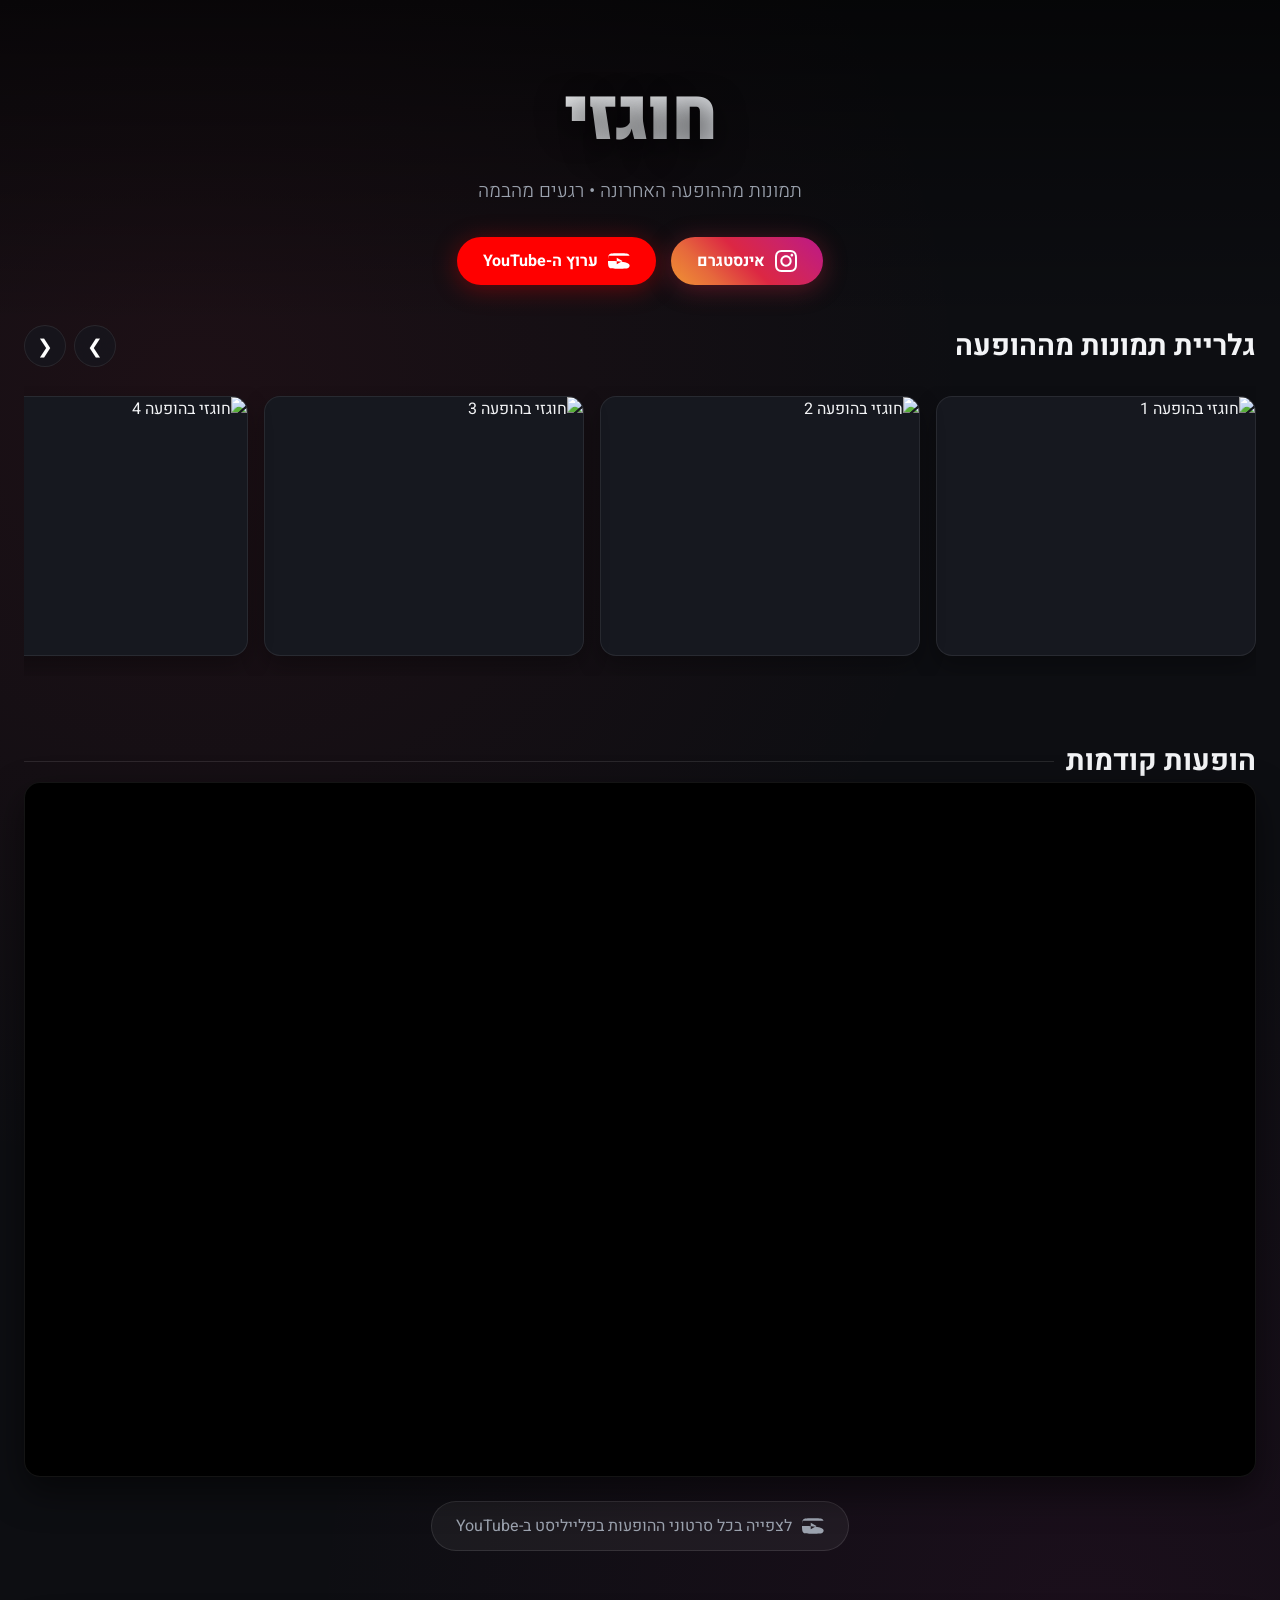
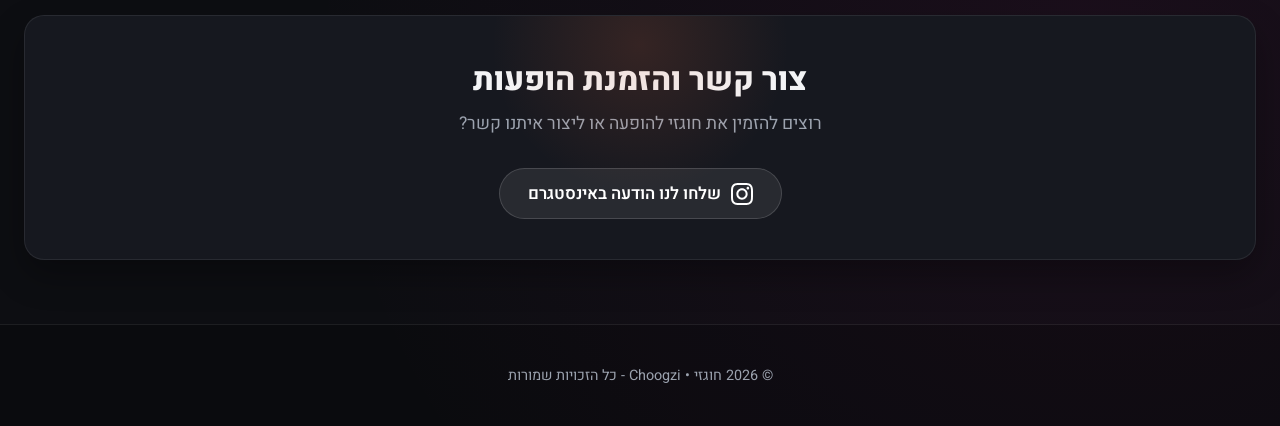
==== hugzi/index.html @ fe00a412 "Restructure pages: minimal root page, move Hugzi content under /hugzi/ - index.html is now a minimal" ====
<!DOCTYPE html>
<html lang="he" dir="rtl">
<head>
    <meta charset="UTF-8">
    <meta name="viewport" content="width=device-width, initial-scale=1.0">
    <title>חוגזי | Choogzi - הופעות חיות וגלרייה</title>
    
    <!-- Google Fonts -->
    <link rel="preconnect" href="https://fonts.googleapis.com">
    <link rel="preconnect" href="https://fonts.gstatic.com" crossorigin>
    <link href="https://fonts.googleapis.com/css2?family=Heebo:wght@300;400;600;700;900&display=swap" rel="stylesheet">
    
    <style>
        :root {
            --bg-color: #0d0e12;
            --card-bg: #16181f;
            --accent-color: #e6683c;
            --accent-hover: #ff7b4d;
            --text-main: #f3f4f6;
            --text-muted: #9ca3af;
            --insta-grad: linear-gradient(45deg, #f09433 0%, #e6683c 25%, #dc2743 50%, #cc2366 75%, #bc1888 100%);
            --glass-bg: rgba(22, 24, 31, 0.7);
            --glass-border: rgba(255, 255, 255, 0.08);
        }

        * {
            margin: 0;
            padding: 0;
            box-sizing: border-box;
        }

        body {
            font-family: 'Heebo', sans-serif;
            background-color: var(--bg-color);
            color: var(--text-main);
            min-height: 100vh;
            display: flex;
            flex-direction: column;
            overflow-x: hidden;
            background-image: 
                radial-gradient(circle at 15% 20%, rgba(220, 39, 67, 0.08) 0%, transparent 40%),
                radial-gradient(circle at 85% 80%, rgba(188, 24, 136, 0.08) 0%, transparent 40%);
        }

        /* Header / Hero */
        header {
            padding: 4rem 1.5rem 2.5rem;
            text-align: center;
            position: relative;
            background: linear-gradient(180deg, rgba(0,0,0,0.6) 0%, transparent 100%);
        }

        .band-logo {
            font-size: 4.5rem;
            font-weight: 900;
            letter-spacing: -1.5px;
            background: linear-gradient(135deg, #ffffff 30%, #9ca3af 100%);
            -webkit-background-clip: text;
            -webkit-text-fill-color: transparent;
            margin-bottom: 0.5rem;
            text-shadow: 0 10px 30px rgba(0,0,0,0.8);
        }

        .band-subtitle {
            font-size: 1.2rem;
            color: var(--text-muted);
            font-weight: 300;
            margin-bottom: 2rem;
        }

        .social-buttons {
            display: flex;
            justify-content: center;
            align-items: center;
            gap: 15px;
            flex-wrap: wrap;
        }

        .insta-btn {
            display: inline-flex;
            align-items: center;
            gap: 10px;
            background: var(--insta-grad);
            color: #ffffff;
            text-decoration: none;
            padding: 12px 26px;
            border-radius: 50px;
            font-weight: 700;
            font-size: 1rem;
            box-shadow: 0 4px 25px rgba(220, 39, 67, 0.35);
            transition: all 0.3s cubic-bezier(0.175, 0.885, 0.32, 1.275);
        }

        .insta-btn:hover {
            transform: translateY(-3px) scale(1.03);
            box-shadow: 0 8px 35px rgba(220, 39, 67, 0.55);
        }

        .yt-btn {
            display: inline-flex;
            align-items: center;
            gap: 10px;
            background: #FF0000;
            color: #ffffff;
            text-decoration: none;
            padding: 12px 26px;
            border-radius: 50px;
            font-weight: 700;
            font-size: 1rem;
            box-shadow: 0 4px 25px rgba(255, 0, 0, 0.35);
            transition: all 0.3s cubic-bezier(0.175, 0.885, 0.32, 1.275);
        }

        .yt-btn:hover {
            transform: translateY(-3px) scale(1.03);
            box-shadow: 0 8px 35px rgba(255, 0, 0, 0.55);
            background: #e60000;
        }

        .insta-btn svg, .yt-btn svg, .yt-playlist-btn svg, .contact-btn svg {
            width: 22px;
            height: 22px;
            fill: currentColor;
        }

        /* Main Container */
        main {
            flex: 1;
            max-width: 1280px;
            width: 100%;
            margin: 0 auto;
            padding: 0 1.5rem 4rem;
        }

        .section-header {
            display: flex;
            justify-content: space-between;
            align-items: center;
            margin-bottom: 1.2rem;
        }

        .section-title {
            font-size: 1.8rem;
            font-weight: 700;
            display: flex;
            align-items: center;
            gap: 12px;
        }

        .section-title::after {
            content: '';
            flex: 1;
            height: 1px;
            background: rgba(255, 255, 255, 0.1);
        }

        /* Carousel Navigation Controls */
        .carousel-nav-btn {
            background: var(--glass-bg);
            border: 1px solid var(--glass-border);
            color: white;
            width: 42px;
            height: 42px;
            border-radius: 50%;
            display: inline-flex;
            align-items: center;
            justify-content: center;
            cursor: pointer;
            font-size: 1.2rem;
            backdrop-filter: blur(10px);
            transition: all 0.25s ease;
            user-select: none;
        }

        .carousel-nav-btn:hover {
            background: rgba(255, 255, 255, 0.2);
            transform: scale(1.08);
            border-color: rgba(255, 255, 255, 0.3);
        }

        .carousel-arrows {
            display: flex;
            gap: 8px;
        }

        /* Horizontal Scroll Carousel */
        .carousel-wrapper {
            position: relative;
            margin-bottom: 4rem;
        }

        .carousel-track {
            display: flex;
            gap: 16px;
            overflow-x: auto;
            scroll-snap-type: x mandatory;
            scroll-behavior: smooth;
            padding: 10px 4px 20px 4px;
            /* Hide scrollbar for Chrome, Safari and Opera */
            scrollbar-width: thin;
            scrollbar-color: rgba(255,255,255,0.2) transparent;
        }

        .carousel-track::-webkit-scrollbar {
            height: 6px;
        }

        .carousel-track::-webkit-scrollbar-track {
            background: rgba(255,255,255,0.02);
            border-radius: 10px;
        }

        .carousel-track::-webkit-scrollbar-thumb {
            background: rgba(255,255,255,0.15);
            border-radius: 10px;
        }

        .carousel-track::-webkit-scrollbar-thumb:hover {
            background: rgba(255,255,255,0.3);
        }

        .carousel-item {
            flex: 0 0 auto;
            width: 320px;
            height: 260px;
            scroll-snap-align: start;
            position: relative;
            border-radius: 16px;
            overflow: hidden;
            background: var(--card-bg);
            cursor: pointer;
            border: 1px solid var(--glass-border);
            box-shadow: 0 10px 25px rgba(0,0,0,0.3);
            transition: all 0.35s cubic-bezier(0.165, 0.84, 0.44, 1);
        }

        .carousel-item:hover {
            transform: translateY(-6px);
            border-color: rgba(255, 255, 255, 0.3);
            box-shadow: 0 15px 35px rgba(0, 0, 0, 0.6);
        }

        .carousel-item img {
            width: 100%;
            height: 100%;
            object-fit: cover;
            display: block;
            transition: transform 0.5s ease;
        }

        .carousel-item:hover img {
            transform: scale(1.06);
        }

        .zoom-icon {
            position: absolute;
            top: 15px;
            left: 15px;
            width: 36px;
            height: 36px;
            background: rgba(0, 0, 0, 0.6);
            backdrop-filter: blur(8px);
            border-radius: 50%;
            display: flex;
            align-items: center;
            justify-content: center;
            color: white;
            border: 1px solid rgba(255,255,255,0.2);
            transform: scale(0.8);
            opacity: 0;
            transition: all 0.3s ease;
        }

        .carousel-item:hover .zoom-icon {
            transform: scale(1);
            opacity: 1;
        }

        /* Video Section */
        .video-section {
            margin-bottom: 4rem;
        }

        .video-container {
            position: relative;
            width: 100%;
            padding-bottom: 56.25%; /* 16:9 Aspect Ratio */
            height: 0;
            border-radius: 16px;
            overflow: hidden;
            box-shadow: 0 15px 35px rgba(0,0,0,0.5);
            border: 1px solid var(--glass-border);
            background: #000;
        }

        .video-container iframe {
            position: absolute;
            top: 0;
            left: 0;
            width: 100%;
            height: 100%;
        }

        .more-videos {
            text-align: center;
            margin-top: 1.5rem;
        }

        .yt-playlist-btn {
            display: inline-flex;
            align-items: center;
            gap: 10px;
            color: var(--text-muted);
            text-decoration: none;
            font-size: 1rem;
            padding: 12px 24px;
            border-radius: 30px;
            background: rgba(255,255,255,0.05);
            border: 1px solid rgba(255,255,255,0.1);
            transition: all 0.25s ease;
        }

        .yt-playlist-btn:hover {
            color: #fff;
            background: rgba(255,0,0,0.2);
            border-color: rgba(255,0,0,0.4);
            transform: translateY(-2px);
        }

        /* Contact Section */
        .contact-section {
            background: var(--card-bg);
            border: 1px solid var(--glass-border);
            border-radius: 20px;
            padding: 2.5rem 2rem;
            text-align: center;
            box-shadow: 0 15px 35px rgba(0,0,0,0.3);
            position: relative;
            overflow: hidden;
        }

        .contact-section::before {
            content: '';
            position: absolute;
            top: -50%;
            left: 50%;
            transform: translateX(-50%);
            width: 300px;
            height: 300px;
            background: radial-gradient(circle, rgba(230, 104, 60, 0.15) 0%, transparent 70%);
            pointer-events: none;
        }

        .contact-title {
            font-size: 2rem;
            font-weight: 800;
            margin-bottom: 0.5rem;
        }

        .contact-sub {
            color: var(--text-muted);
            font-size: 1.1rem;
            margin-bottom: 2rem;
        }

        .contact-buttons {
            display: flex;
            justify-content: center;
            gap: 15px;
            flex-wrap: wrap;
        }

        .contact-btn {
            display: inline-flex;
            align-items: center;
            gap: 10px;
            background: rgba(255, 255, 255, 0.08);
            border: 1px solid rgba(255, 255, 255, 0.15);
            color: #ffffff;
            text-decoration: none;
            padding: 12px 28px;
            border-radius: 50px;
            font-weight: 600;
            font-size: 1.05rem;
            transition: all 0.25s ease;
        }

        .contact-btn:hover {
            background: #ffffff;
            color: #000000;
            transform: translateY(-2px);
            box-shadow: 0 8px 25px rgba(255, 255, 255, 0.2);
        }

        /* Lightbox Modal */
        .lightbox {
            display: none;
            position: fixed;
            inset: 0;
            background: rgba(5, 6, 8, 0.95);
            z-index: 1000;
            backdrop-filter: blur(15px);
            flex-direction: column;
            justify-content: center;
            align-items: center;
            padding: 20px;
            user-select: none;
        }

        .lightbox.active {
            display: flex;
            animation: fadeIn 0.25s ease forwards;
        }

        @keyframes fadeIn {
            from { opacity: 0; }
            to { opacity: 1; }
        }

        .lightbox-content {
            position: relative;
            max-width: 90vw;
            max-height: 85vh;
            display: flex;
            justify-content: center;
            align-items: center;
        }

        .lightbox-img {
            max-width: 100%;
            max-height: 85vh;
            border-radius: 12px;
            box-shadow: 0 25px 60px rgba(0, 0, 0, 0.9);
            object-fit: contain;
            border: 1px solid rgba(255, 255, 255, 0.1);
        }

        .lb-btn {
            position: absolute;
            background: rgba(255, 255, 255, 0.1);
            border: 1px solid rgba(255, 255, 255, 0.15);
            color: white;
            width: 48px;
            height: 48px;
            border-radius: 50%;
            display: flex;
            align-items: center;
            justify-content: center;
            cursor: pointer;
            font-size: 1.5rem;
            backdrop-filter: blur(10px);
            transition: all 0.2s ease;
            z-index: 1010;
        }

        .lb-btn:hover {
            background: rgba(255, 255, 255, 0.25);
            transform: scale(1.1);
        }

        .lb-close {
            top: 25px;
            left: 25px;
        }

        .lb-prev {
            right: 25px;
            top: 50%;
            transform: translateY(-50%);
        }

        .lb-next {
            left: 25px;
            top: 50%;
            transform: translateY(-50%);
        }

        .lb-prev:hover {
            transform: translateY(-50%) scale(1.1);
        }

        .lb-next:hover {
            transform: translateY(-50%) scale(1.1);
        }

        .lb-counter {
            position: absolute;
            top: 30px;
            right: 30px;
            color: var(--text-muted);
            font-size: 0.95rem;
            font-weight: 500;
        }

        /* Footer */
        footer {
            text-align: center;
            padding: 2.5rem 1.5rem;
            color: var(--text-muted);
            font-size: 0.9rem;
            border-top: 1px solid var(--glass-border);
            background: rgba(0, 0, 0, 0.2);
        }

        /* Responsive */
        @media (max-width: 768px) {
            .band-logo {
                font-size: 3.2rem;
            }

            .carousel-item {
                width: 260px;
                height: 210px;
            }

            .lb-prev { right: 10px; }
            .lb-next { left: 10px; }
        }

        @media (max-width: 480px) {
            .band-logo {
                font-size: 2.5rem;
            }

            .carousel-item {
                width: 220px;
                height: 180px;
            }
        }
    </style>
</head>
<body>

    <header>
        <h1 class="band-logo">חוגזי</h1>
        <p class="band-subtitle">תמונות מההופעה האחרונה • רגעים מהבמה</p>
        
        <div class="social-buttons">
            <a href="https://www.instagram.com/choogzi?igsh=MWs2Nnl0eXBmcjlxZg==" target="_blank" rel="noopener noreferrer" class="insta-btn">
                <svg viewBox="0 0 24 24">
                    <path d="M12 2.163c3.204 0 3.584.012 4.85.07 3.252.148 4.771 1.691 4.919 4.919.058 1.265.069 1.645.069 4.849 0 3.205-.012 3.584-.069 4.849-.149 3.225-1.664 4.771-4.919 4.919-1.266.058-1.644.07-4.85.07-3.204 0-3.584-.012-4.849-.07-3.26-.149-4.771-1.699-4.919-4.92-.058-1.265-.07-1.644-.07-4.849 0-3.204.013-3.583.07-4.849.149-3.227 1.664-4.771 4.919-4.919 1.266-.057 1.645-.069 4.849-.069zm0-2.163c-3.259 0-3.667.014-4.947.072-4.358.2-6.78 2.618-6.98 6.98-.059 1.281-.073 1.689-.073 4.948 0 3.259.014 3.668.072 4.948.2 4.358 2.618 6.78 6.98 6.98 1.281.058 1.689.072 4.948.072 3.259 0 3.668-.014 4.948-.072 4.354-.2 6.782-2.618 6.979-6.98.059-1.28.073-1.689.073-4.948 0-3.259-.014-3.667-.072-4.947-.196-4.354-2.617-6.78-6.979-6.98-1.281-.059-1.69-.073-4.949-.073zm0 5.838c-3.403 0-6.162 2.759-6.162 6.162s2.759 6.163 6.162 6.163 6.162-2.759 6.162-6.163c0-3.403-2.759-6.162-6.162-6.162zm0 10.162c-2.209 0-4-1.79-4-4 0-2.209 1.791-4 4-4s4 1.791 4 4c0 2.21-1.791 4-4 4zm6.406-11.845c-.796 0-1.441.645-1.441 1.44s.645 1.44 1.441 1.44c.795 0 1.439-.645 1.439-1.44s-.644-1.44-1.439-1.44z"/>
                </svg>
                אינסטגרם
            </a>

            <a href="https://youtube.com/playlist?list=PLPj09wFJNFpYgmu6w5YVlObxvA_Ni5OAb&si=axqIDgFxTZqVbGwa" target="_blank" rel="noopener noreferrer" class="yt-btn">
                <svg viewBox="0 0 24 24">
                    <path d="M23.498 6.186a3.016 3.016 0 0 0-2.122-2.136C19.505 3.545 12 3.545 12 3.545s-7.505 0-9.377.505A3.017 3.017 0 0 0 .502 6.186C0 8.07 0 12 0 12s0 3.93.502 5.814a3.016 3.016 0 0 0 2.122 2.136c1.871.505 9.376.505 9.376.505s7.505 0 9.377-.505a3.015 3.015 0 0 0 2.122-2.136C24 15.93 24 12 0 12s0-3.93-.502-5.814zM9.545 15.568V8.432L15.818 12l-6.273 3.568z"/>
                </svg>
                ערוץ ה-YouTube
            </a>
        </div>
    </header>

    <main>
        <!-- Horizontal Carousel Gallery Section -->
        <section class="carousel-wrapper">
            <div class="section-header">
                <h2 class="section-title">גלריית תמונות מההופעה</h2>
                <div class="carousel-arrows">
                    <button class="carousel-nav-btn" onclick="scrollCarousel(1)">&#10095;</button>
                    <button class="carousel-nav-btn" onclick="scrollCarousel(-1)">&#10094;</button>
                </div>
            </div>

            <div class="carousel-track" id="carousel-track">
                <!-- Dynamic Carousel Items -->
            </div>
        </section>

        <!-- Past Shows Section -->
        <section class="video-section">
            <h2 class="section-title">הופעות קודמות</h2>
            <div class="video-container">
                <iframe 
                    src="https://www.youtube.com/embed/y6Sfx8qN6NE" 
                    title="חוגזי - הופעה חיה" 
                    frameborder="0" 
                    allow="accelerometer; autoplay; clipboard-write; encrypted-media; gyroscope; picture-in-picture; web-share" 
                    allowfullscreen>
                </iframe>
            </div>
            <div class="more-videos">
                <a href="https://youtube.com/playlist?list=PLPj09wFJNFpYgmu6w5YVlObxvA_Ni5OAb&si=axqIDgFxTZqVbGwa" target="_blank" rel="noopener noreferrer" class="yt-playlist-btn">
                    <svg viewBox="0 0 24 24"><path d="M23.498 6.186a3.016 3.016 0 0 0-2.122-2.136C19.505 3.545 12 3.545 12 3.545s-7.505 0-9.377.505A3.017 3.017 0 0 0 .502 6.186C0 8.07 0 12 0 12s0 3.93.502 5.814a3.016 3.016 0 0 0 2.122 2.136c1.871.505 9.376.505 9.376.505s7.505 0 9.377-.505a3.015 3.015 0 0 0 2.122-2.136C24 15.93 24 12 0 12s0-3.93-.502-5.814zM9.545 15.568V8.432L15.818 12l-6.273 3.568z"/></svg>
                    לצפייה בכל סרטוני ההופעות בפלייליסט ב-YouTube
                </a>
            </div>
        </section>

        <!-- Contact Section -->
        <section class="contact-section">
            <h2 class="contact-title">צור קשר והזמנת הופעות</h2>
            <p class="contact-sub">רוצים להזמין את חוגזי להופעה או ליצור איתנו קשר?</p>
            <div class="contact-buttons">
                <a href="https://www.instagram.com/choogzi?igsh=MWs2Nnl0eXBmcjlxZg==" target="_blank" rel="noopener noreferrer" class="contact-btn">
                    <svg viewBox="0 0 24 24">
                        <path d="M12 2.163c3.204 0 3.584.012 4.85.07 3.252.148 4.771 1.691 4.919 4.919.058 1.265.069 1.645.069 4.849 0 3.205-.012 3.584-.069 4.849-.149 3.225-1.664 4.771-4.919 4.919-1.266.058-1.644.07-4.85.07-3.204 0-3.584-.012-4.849-.07-3.26-.149-4.771-1.699-4.919-4.92-.058-1.265-.07-1.644-.07-4.849 0-3.204.013-3.583.07-4.849.149-3.227 1.664-4.771 4.919-4.919 1.266-.057 1.645-.069 4.849-.069zm0-2.163c-3.259 0-3.667.014-4.947.072-4.358.2-6.78 2.618-6.98 6.98-.059 1.281-.073 1.689-.073 4.948 0 3.259.014 3.668.072 4.948.2 4.358 2.618 6.78 6.98 6.98 1.281.058 1.689.072 4.948.072 3.259 0 3.668-.014 4.948-.072 4.354-.2 6.782-2.618 6.979-6.98.059-1.28.073-1.689.073-4.948 0-3.259-.014-3.667-.072-4.947-.196-4.354-2.617-6.78-6.979-6.98-1.281-.059-1.69-.073-4.949-.073zm0 5.838c-3.403 0-6.162 2.759-6.162 6.162s2.759 6.163 6.162 6.163 6.162-2.759 6.162-6.163c0-3.403-2.759-6.162-6.162-6.162zm0 10.162c-2.209 0-4-1.79-4-4 0-2.209 1.791-4 4-4s4 1.791 4 4c0 2.21-1.791 4-4 4zm6.406-11.845c-.796 0-1.441.645-1.441 1.44s.645 1.44 1.441 1.44c.795 0 1.439-.645 1.439-1.44s-.644-1.44-1.439-1.44z"/>
                    </svg>
                    שלחו לנו הודעה באינסטגרם
                </a>
            </div>
        </section>
    </main>

    <!-- Lightbox Modal -->
    <div class="lightbox" id="lightbox">
        <button class="lb-btn lb-close" onclick="closeLightbox()">&times;</button>
        <button class="lb-btn lb-prev" onclick="navigateLightbox(1)">&#10095;</button>
        <button class="lb-btn lb-next" onclick="navigateLightbox(-1)">&#10094;</button>
        
        <div class="lb-counter" id="lb-counter">1 / 19</div>
        
        <div class="lightbox-content">
            <img id="lb-img" class="lightbox-img" src="" alt="תמונה מגדלת">
        </div>
    </div>

    <footer>
        &copy; <span id="year"></span> חוגזי • Choogzi - כל הזכויות שמורות
    </footer>

    <script>
        document.getElementById('year').textContent = new Date().getFullYear();

        // 19 Image URLs from S3
        const galleryData = [
            'https://maoryaron-webpage-storage.s3.eu-north-1.amazonaws.com/choogzi-live-8.jpg',
            'https://maoryaron-webpage-storage.s3.eu-north-1.amazonaws.com/choogzi-live-14.jpg',
            'https://maoryaron-webpage-storage.s3.eu-north-1.amazonaws.com/choogzi-live-7.jpg',
            'https://maoryaron-webpage-storage.s3.eu-north-1.amazonaws.com/choogzi-live-5.jpg',
            'https://maoryaron-webpage-storage.s3.eu-north-1.amazonaws.com/choogzi-live-11.jpg',
            'https://maoryaron-webpage-storage.s3.eu-north-1.amazonaws.com/choogzi-live-1.jpg',
            'https://maoryaron-webpage-storage.s3.eu-north-1.amazonaws.com/choogzi-live-15.jpg',
            'https://maoryaron-webpage-storage.s3.eu-north-1.amazonaws.com/choogzi-live-9.jpg',
            'https://maoryaron-webpage-storage.s3.eu-north-1.amazonaws.com/choogzi-live-2.jpg',
            'https://maoryaron-webpage-storage.s3.eu-north-1.amazonaws.com/choogzi-live-12.jpg',
            'https://maoryaron-webpage-storage.s3.eu-north-1.amazonaws.com/choogzi-live-18.jpg',
            'https://maoryaron-webpage-storage.s3.eu-north-1.amazonaws.com/choogzi-live-3.jpg',
            'https://maoryaron-webpage-storage.s3.eu-north-1.amazonaws.com/choogzi-live-16.jpg',
            'https://maoryaron-webpage-storage.s3.eu-north-1.amazonaws.com/choogzi-live-4.jpg',
            'https://maoryaron-webpage-storage.s3.eu-north-1.amazonaws.com/choogzi-live-13.jpg',
            'https://maoryaron-webpage-storage.s3.eu-north-1.amazonaws.com/choogzi-live-17.jpg',
            'https://maoryaron-webpage-storage.s3.eu-north-1.amazonaws.com/choogzi-live-6.jpg',
            'https://maoryaron-webpage-storage.s3.eu-north-1.amazonaws.com/choogzi-live-10.jpg',
            'https://maoryaron-webpage-storage.s3.eu-north-1.amazonaws.com/choogzi-live-19.jpg'
        ];

        let currentIndex = 0;
        const track = document.getElementById('carousel-track');

        function renderCarousel() {
            track.innerHTML = '';
            
            galleryData.forEach((src, index) => {
                const item = document.createElement('div');
                item.className = 'carousel-item';
                item.onclick = () => openLightbox(index);
                
                item.innerHTML = `
                    <img src="${src}" alt="חוגזי בהופעה ${index + 1}" loading="lazy">
                    <div class="zoom-icon">
                        <svg width="18" height="18" viewBox="0 0 24 24" fill="none" stroke="currentColor" stroke-width="2">
                            <circle cx="11" cy="11" r="8"/>
                            <line x1="21" y1="21" x2="16.65" y2="16.65"/>
                            <line x1="11" y1="8" x2="11" y2="14"/>
                            <line x1="8" y1="11" x2="14" y2="11"/>
                        </svg>
                    </div>
                `;
                track.appendChild(item);
            });
        }

        function scrollCarousel(direction) {
            const scrollAmount = 340 * 2; // scroll 2 items width
            track.scrollBy({ left: -direction * scrollAmount, behavior: 'smooth' });
        }

        /* Lightbox Functions */
        function openLightbox(index) {
            currentIndex = index;
            updateLightbox();
            const lb = document.getElementById('lightbox');
            lb.classList.add('active');
            document.body.style.overflow = 'hidden';
        }

        function closeLightbox() {
            const lb = document.getElementById('lightbox');
            lb.classList.remove('active');
            document.body.style.overflow = '';
        }

        function navigateLightbox(direction) {
            currentIndex += direction;
            if (currentIndex < 0) currentIndex = galleryData.length - 1;
            if (currentIndex >= galleryData.length) currentIndex = 0;
            updateLightbox();
        }

        function updateLightbox() {
            document.getElementById('lb-img').src = galleryData[currentIndex];
            document.getElementById('lb-counter').textContent = `${currentIndex + 1} / ${galleryData.length}`;
        }

        /* Keyboard Shortcuts */
        document.addEventListener('keydown', (e) => {
            const lb = document.getElementById('lightbox');
            if (!lb.classList.contains('active')) return;
            
            if (e.key === 'Escape') closeLightbox();
            if (e.key === 'ArrowLeft') navigateLightbox(-1);
            if (e.key === 'ArrowRight') navigateLightbox(1);
        });

        // Initialize
        renderCarousel();
    </script>
</body>
</html>
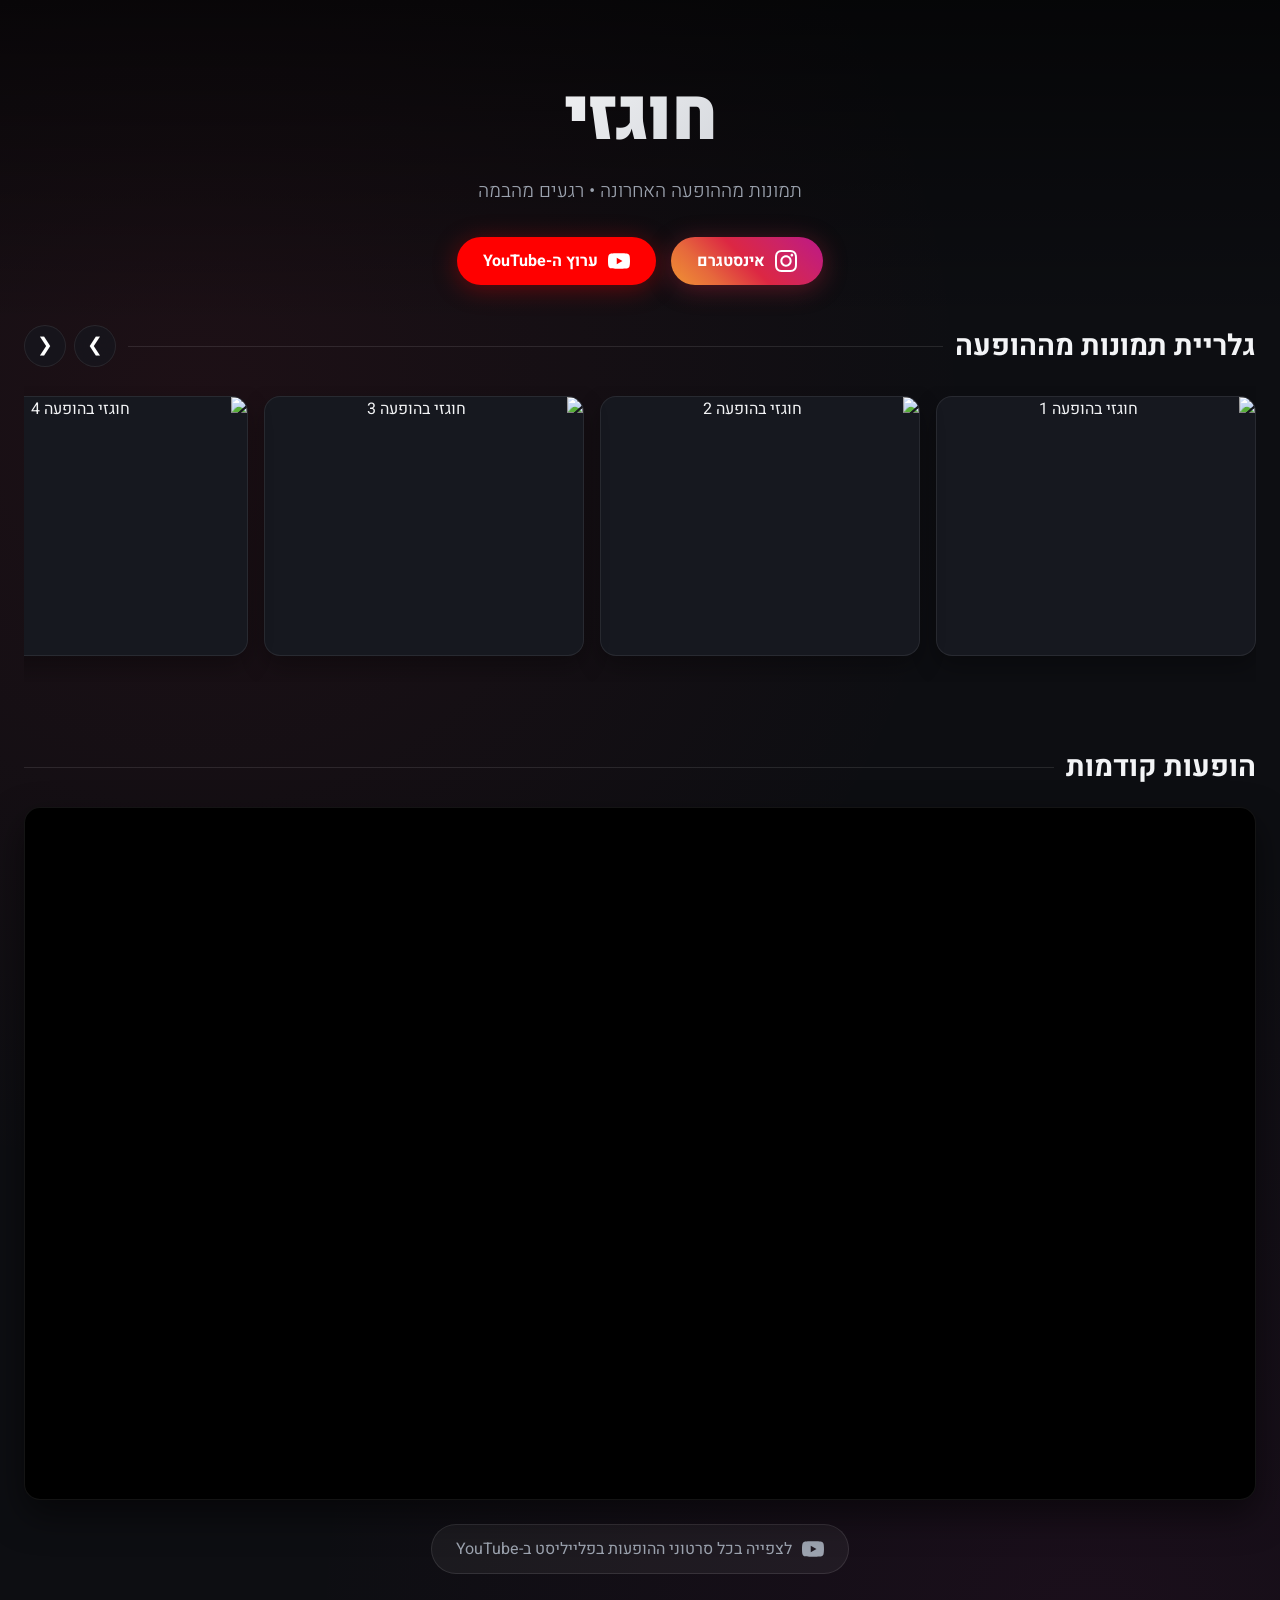
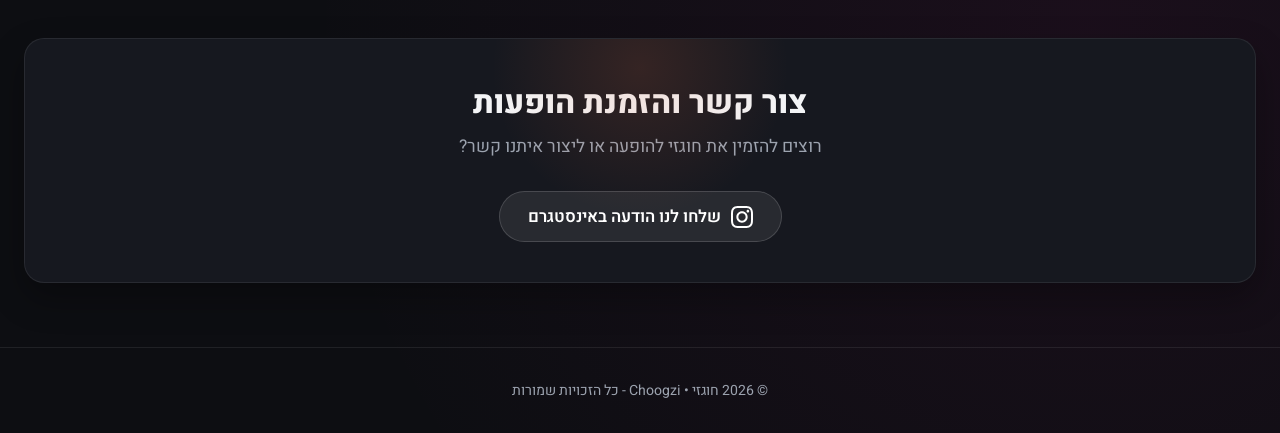
==== commit 573310f4: "Refactor band pages: split setlist into modules, drop dead PDF viewer - setlist.html: move CSS/JS in" ====
--- a/hugzi/index.html
+++ b/hugzi/index.html
@@ -4,718 +4,94 @@
     <meta charset="UTF-8">
     <meta name="viewport" content="width=device-width, initial-scale=1.0">
     <title>חוגזי | Choogzi - הופעות חיות וגלרייה</title>
-    
-    <!-- Google Fonts -->
+
     <link rel="preconnect" href="https://fonts.googleapis.com">
     <link rel="preconnect" href="https://fonts.gstatic.com" crossorigin>
-    <link href="https://fonts.googleapis.com/css2?family=Heebo:wght@300;400;600;700;900&display=swap" rel="stylesheet">
-    
-    <style>
-        :root {
-            --bg-color: #0d0e12;
-            --card-bg: #16181f;
-            --accent-color: #e6683c;
-            --accent-hover: #ff7b4d;
-            --text-main: #f3f4f6;
-            --text-muted: #9ca3af;
-            --insta-grad: linear-gradient(45deg, #f09433 0%, #e6683c 25%, #dc2743 50%, #cc2366 75%, #bc1888 100%);
-            --glass-bg: rgba(22, 24, 31, 0.7);
-            --glass-border: rgba(255, 255, 255, 0.08);
-        }
+    <link rel="stylesheet" href="https://fonts.googleapis.com/css2?family=Heebo:wght@300;400;600;700;900&display=swap">
 
-        * {
-            margin: 0;
-            padding: 0;
-            box-sizing: border-box;
-        }
-
-        body {
-            font-family: 'Heebo', sans-serif;
-            background-color: var(--bg-color);
-            color: var(--text-main);
-            min-height: 100vh;
-            display: flex;
-            flex-direction: column;
-            overflow-x: hidden;
-            background-image: 
-                radial-gradient(circle at 15% 20%, rgba(220, 39, 67, 0.08) 0%, transparent 40%),
-                radial-gradient(circle at 85% 80%, rgba(188, 24, 136, 0.08) 0%, transparent 40%);
-        }
-
-        /* Header / Hero */
-        header {
-            padding: 4rem 1.5rem 2.5rem;
-            text-align: center;
-            position: relative;
-            background: linear-gradient(180deg, rgba(0,0,0,0.6) 0%, transparent 100%);
-        }
-
-        .band-logo {
-            font-size: 4.5rem;
-            font-weight: 900;
-            letter-spacing: -1.5px;
-            background: linear-gradient(135deg, #ffffff 30%, #9ca3af 100%);
-            -webkit-background-clip: text;
-            -webkit-text-fill-color: transparent;
-            margin-bottom: 0.5rem;
-            text-shadow: 0 10px 30px rgba(0,0,0,0.8);
-        }
-
-        .band-subtitle {
-            font-size: 1.2rem;
-            color: var(--text-muted);
-            font-weight: 300;
-            margin-bottom: 2rem;
-        }
-
-        .social-buttons {
-            display: flex;
-            justify-content: center;
-            align-items: center;
-            gap: 15px;
-            flex-wrap: wrap;
-        }
-
-        .insta-btn {
-            display: inline-flex;
-            align-items: center;
-            gap: 10px;
-            background: var(--insta-grad);
-            color: #ffffff;
-            text-decoration: none;
-            padding: 12px 26px;
-            border-radius: 50px;
-            font-weight: 700;
-            font-size: 1rem;
-            box-shadow: 0 4px 25px rgba(220, 39, 67, 0.35);
-            transition: all 0.3s cubic-bezier(0.175, 0.885, 0.32, 1.275);
-        }
-
-        .insta-btn:hover {
-            transform: translateY(-3px) scale(1.03);
-            box-shadow: 0 8px 35px rgba(220, 39, 67, 0.55);
-        }
-
-        .yt-btn {
-            display: inline-flex;
-            align-items: center;
-            gap: 10px;
-            background: #FF0000;
-            color: #ffffff;
-            text-decoration: none;
-            padding: 12px 26px;
-            border-radius: 50px;
-            font-weight: 700;
-            font-size: 1rem;
-            box-shadow: 0 4px 25px rgba(255, 0, 0, 0.35);
-            transition: all 0.3s cubic-bezier(0.175, 0.885, 0.32, 1.275);
-        }
-
-        .yt-btn:hover {
-            transform: translateY(-3px) scale(1.03);
-            box-shadow: 0 8px 35px rgba(255, 0, 0, 0.55);
-            background: #e60000;
-        }
-
-        .insta-btn svg, .yt-btn svg, .yt-playlist-btn svg, .contact-btn svg {
-            width: 22px;
-            height: 22px;
-            fill: currentColor;
-        }
-
-        /* Main Container */
-        main {
-            flex: 1;
-            max-width: 1280px;
-            width: 100%;
-            margin: 0 auto;
-            padding: 0 1.5rem 4rem;
-        }
-
-        .section-header {
-            display: flex;
-            justify-content: space-between;
-            align-items: center;
-            margin-bottom: 1.2rem;
-        }
-
-        .section-title {
-            font-size: 1.8rem;
-            font-weight: 700;
-            display: flex;
-            align-items: center;
-            gap: 12px;
-        }
-
-        .section-title::after {
-            content: '';
-            flex: 1;
-            height: 1px;
-            background: rgba(255, 255, 255, 0.1);
-        }
-
-        /* Carousel Navigation Controls */
-        .carousel-nav-btn {
-            background: var(--glass-bg);
-            border: 1px solid var(--glass-border);
-            color: white;
-            width: 42px;
-            height: 42px;
-            border-radius: 50%;
-            display: inline-flex;
-            align-items: center;
-            justify-content: center;
-            cursor: pointer;
-            font-size: 1.2rem;
-            backdrop-filter: blur(10px);
-            transition: all 0.25s ease;
-            user-select: none;
-        }
-
-        .carousel-nav-btn:hover {
-            background: rgba(255, 255, 255, 0.2);
-            transform: scale(1.08);
-            border-color: rgba(255, 255, 255, 0.3);
-        }
-
-        .carousel-arrows {
-            display: flex;
-            gap: 8px;
-        }
-
-        /* Horizontal Scroll Carousel */
-        .carousel-wrapper {
-            position: relative;
-            margin-bottom: 4rem;
-        }
-
-        .carousel-track {
-            display: flex;
-            gap: 16px;
-            overflow-x: auto;
-            scroll-snap-type: x mandatory;
-            scroll-behavior: smooth;
-            padding: 10px 4px 20px 4px;
-            /* Hide scrollbar for Chrome, Safari and Opera */
-            scrollbar-width: thin;
-            scrollbar-color: rgba(255,255,255,0.2) transparent;
-        }
-
-        .carousel-track::-webkit-scrollbar {
-            height: 6px;
-        }
-
-        .carousel-track::-webkit-scrollbar-track {
-            background: rgba(255,255,255,0.02);
-            border-radius: 10px;
-        }
-
-        .carousel-track::-webkit-scrollbar-thumb {
-            background: rgba(255,255,255,0.15);
-            border-radius: 10px;
-        }
-
-        .carousel-track::-webkit-scrollbar-thumb:hover {
-            background: rgba(255,255,255,0.3);
-        }
-
-        .carousel-item {
-            flex: 0 0 auto;
-            width: 320px;
-            height: 260px;
-            scroll-snap-align: start;
-            position: relative;
-            border-radius: 16px;
-            overflow: hidden;
-            background: var(--card-bg);
-            cursor: pointer;
-            border: 1px solid var(--glass-border);
-            box-shadow: 0 10px 25px rgba(0,0,0,0.3);
-            transition: all 0.35s cubic-bezier(0.165, 0.84, 0.44, 1);
-        }
-
-        .carousel-item:hover {
-            transform: translateY(-6px);
-            border-color: rgba(255, 255, 255, 0.3);
-            box-shadow: 0 15px 35px rgba(0, 0, 0, 0.6);
-        }
-
-        .carousel-item img {
-            width: 100%;
-            height: 100%;
-            object-fit: cover;
-            display: block;
-            transition: transform 0.5s ease;
-        }
-
-        .carousel-item:hover img {
-            transform: scale(1.06);
-        }
-
-        .zoom-icon {
-            position: absolute;
-            top: 15px;
-            left: 15px;
-            width: 36px;
-            height: 36px;
-            background: rgba(0, 0, 0, 0.6);
-            backdrop-filter: blur(8px);
-            border-radius: 50%;
-            display: flex;
-            align-items: center;
-            justify-content: center;
-            color: white;
-            border: 1px solid rgba(255,255,255,0.2);
-            transform: scale(0.8);
-            opacity: 0;
-            transition: all 0.3s ease;
-        }
-
-        .carousel-item:hover .zoom-icon {
-            transform: scale(1);
-            opacity: 1;
-        }
-
-        /* Video Section */
-        .video-section {
-            margin-bottom: 4rem;
-        }
-
-        .video-container {
-            position: relative;
-            width: 100%;
-            padding-bottom: 56.25%; /* 16:9 Aspect Ratio */
-            height: 0;
-            border-radius: 16px;
-            overflow: hidden;
-            box-shadow: 0 15px 35px rgba(0,0,0,0.5);
-            border: 1px solid var(--glass-border);
-            background: #000;
-        }
-
-        .video-container iframe {
-            position: absolute;
-            top: 0;
-            left: 0;
-            width: 100%;
-            height: 100%;
-        }
-
-        .more-videos {
-            text-align: center;
-            margin-top: 1.5rem;
-        }
-
-        .yt-playlist-btn {
-            display: inline-flex;
-            align-items: center;
-            gap: 10px;
-            color: var(--text-muted);
-            text-decoration: none;
-            font-size: 1rem;
-            padding: 12px 24px;
-            border-radius: 30px;
-            background: rgba(255,255,255,0.05);
-            border: 1px solid rgba(255,255,255,0.1);
-            transition: all 0.25s ease;
-        }
-
-        .yt-playlist-btn:hover {
-            color: #fff;
-            background: rgba(255,0,0,0.2);
-            border-color: rgba(255,0,0,0.4);
-            transform: translateY(-2px);
-        }
-
-        /* Contact Section */
-        .contact-section {
-            background: var(--card-bg);
-            border: 1px solid var(--glass-border);
-            border-radius: 20px;
-            padding: 2.5rem 2rem;
-            text-align: center;
-            box-shadow: 0 15px 35px rgba(0,0,0,0.3);
-            position: relative;
-            overflow: hidden;
-        }
-
-        .contact-section::before {
-            content: '';
-            position: absolute;
-            top: -50%;
-            left: 50%;
-            transform: translateX(-50%);
-            width: 300px;
-            height: 300px;
-            background: radial-gradient(circle, rgba(230, 104, 60, 0.15) 0%, transparent 70%);
-            pointer-events: none;
-        }
-
-        .contact-title {
-            font-size: 2rem;
-            font-weight: 800;
-            margin-bottom: 0.5rem;
-        }
-
-        .contact-sub {
-            color: var(--text-muted);
-            font-size: 1.1rem;
-            margin-bottom: 2rem;
-        }
-
-        .contact-buttons {
-            display: flex;
-            justify-content: center;
-            gap: 15px;
-            flex-wrap: wrap;
-        }
-
-        .contact-btn {
-            display: inline-flex;
-            align-items: center;
-            gap: 10px;
-            background: rgba(255, 255, 255, 0.08);
-            border: 1px solid rgba(255, 255, 255, 0.15);
-            color: #ffffff;
-            text-decoration: none;
-            padding: 12px 28px;
-            border-radius: 50px;
-            font-weight: 600;
-            font-size: 1.05rem;
-            transition: all 0.25s ease;
-        }
-
-        .contact-btn:hover {
-            background: #ffffff;
-            color: #000000;
-            transform: translateY(-2px);
-            box-shadow: 0 8px 25px rgba(255, 255, 255, 0.2);
-        }
-
-        /* Lightbox Modal */
-        .lightbox {
-            display: none;
-            position: fixed;
-            inset: 0;
-            background: rgba(5, 6, 8, 0.95);
-            z-index: 1000;
-            backdrop-filter: blur(15px);
-            flex-direction: column;
-            justify-content: center;
-            align-items: center;
-            padding: 20px;
-            user-select: none;
-        }
-
-        .lightbox.active {
-            display: flex;
-            animation: fadeIn 0.25s ease forwards;
-        }
-
-        @keyframes fadeIn {
-            from { opacity: 0; }
-            to { opacity: 1; }
-        }
-
-        .lightbox-content {
-            position: relative;
-            max-width: 90vw;
-            max-height: 85vh;
-            display: flex;
-            justify-content: center;
-            align-items: center;
-        }
-
-        .lightbox-img {
-            max-width: 100%;
-            max-height: 85vh;
-            border-radius: 12px;
-            box-shadow: 0 25px 60px rgba(0, 0, 0, 0.9);
-            object-fit: contain;
-            border: 1px solid rgba(255, 255, 255, 0.1);
-        }
-
-        .lb-btn {
-            position: absolute;
-            background: rgba(255, 255, 255, 0.1);
-            border: 1px solid rgba(255, 255, 255, 0.15);
-            color: white;
-            width: 48px;
-            height: 48px;
-            border-radius: 50%;
-            display: flex;
-            align-items: center;
-            justify-content: center;
-            cursor: pointer;
-            font-size: 1.5rem;
-            backdrop-filter: blur(10px);
-            transition: all 0.2s ease;
-            z-index: 1010;
-        }
-
-        .lb-btn:hover {
-            background: rgba(255, 255, 255, 0.25);
-            transform: scale(1.1);
-        }
-
-        .lb-close {
-            top: 25px;
-            left: 25px;
-        }
-
-        .lb-prev {
-            right: 25px;
-            top: 50%;
-            transform: translateY(-50%);
-        }
-
-        .lb-next {
-            left: 25px;
-            top: 50%;
-            transform: translateY(-50%);
-        }
-
-        .lb-prev:hover {
-            transform: translateY(-50%) scale(1.1);
-        }
-
-        .lb-next:hover {
-            transform: translateY(-50%) scale(1.1);
-        }
-
-        .lb-counter {
-            position: absolute;
-            top: 30px;
-            right: 30px;
-            color: var(--text-muted);
-            font-size: 0.95rem;
-            font-weight: 500;
-        }
-
-        /* Footer */
-        footer {
-            text-align: center;
-            padding: 2.5rem 1.5rem;
-            color: var(--text-muted);
-            font-size: 0.9rem;
-            border-top: 1px solid var(--glass-border);
-            background: rgba(0, 0, 0, 0.2);
-        }
-
-        /* Responsive */
-        @media (max-width: 768px) {
-            .band-logo {
-                font-size: 3.2rem;
-            }
-
-            .carousel-item {
-                width: 260px;
-                height: 210px;
-            }
-
-            .lb-prev { right: 10px; }
-            .lb-next { left: 10px; }
-        }
-
-        @media (max-width: 480px) {
-            .band-logo {
-                font-size: 2.5rem;
-            }
-
-            .carousel-item {
-                width: 220px;
-                height: 180px;
-            }
-        }
-    </style>
+    <link rel="stylesheet" href="assets/base.css">
+    <link rel="stylesheet" href="assets/home.css">
+    <script type="module" src="assets/home.js"></script>
 </head>
 <body>
+    <!-- Reused icons. <use href="#icon-..."> references these. -->
+    <svg xmlns="http://www.w3.org/2000/svg" aria-hidden="true" style="display:none">
+        <symbol id="icon-instagram" viewBox="0 0 24 24">
+            <path d="M12 2.163c3.204 0 3.584.012 4.85.07 3.252.148 4.771 1.691 4.919 4.919.058 1.265.069 1.645.069 4.849 0 3.205-.012 3.584-.069 4.849-.149 3.225-1.664 4.771-4.919 4.919-1.266.058-1.644.07-4.85.07-3.204 0-3.584-.012-4.849-.07-3.26-.149-4.771-1.699-4.919-4.92-.058-1.265-.07-1.644-.07-4.849 0-3.204.013-3.583.07-4.849.149-3.227 1.664-4.771 4.919-4.919 1.266-.057 1.645-.069 4.849-.069zm0-2.163c-3.259 0-3.667.014-4.947.072-4.358.2-6.78 2.618-6.98 6.98-.059 1.281-.073 1.689-.073 4.948 0 3.259.014 3.668.072 4.948.2 4.358 2.618 6.78 6.98 6.98 1.281.058 1.689.072 4.948.072 3.259 0 3.668-.014 4.948-.072 4.354-.2 6.782-2.618 6.979-6.98.059-1.28.073-1.689.073-4.948 0-3.259-.014-3.667-.072-4.947-.196-4.354-2.617-6.78-6.979-6.98-1.281-.059-1.69-.073-4.949-.073zm0 5.838c-3.403 0-6.162 2.759-6.162 6.162s2.759 6.163 6.162 6.163 6.162-2.759 6.162-6.163c0-3.403-2.759-6.162-6.162-6.162zm0 10.162c-2.209 0-4-1.79-4-4 0-2.209 1.791-4 4-4s4 1.791 4 4c0 2.21-1.791 4-4 4zm6.406-11.845c-.796 0-1.441.645-1.441 1.44s.645 1.44 1.441 1.44c.795 0 1.439-.645 1.439-1.44s-.644-1.44-1.439-1.44z"/>
+        </symbol>
+        <symbol id="icon-youtube" viewBox="0 0 24 24">
+            <path d="M23.498 6.186a3.016 3.016 0 0 0-2.122-2.136C19.505 3.545 12 3.545 12 3.545s-7.505 0-9.377.505A3.017 3.017 0 0 0 .502 6.186C0 8.07 0 12 0 12s0 3.93.502 5.814a3.016 3.016 0 0 0 2.122 2.136c1.871.505 9.376.505 9.376.505s7.505 0 9.377-.505a3.015 3.015 0 0 0 2.122-2.136C24 15.93 24 12 24 12s0-3.93-.502-5.814zM9.545 15.568V8.432L15.818 12l-6.273 3.568z"/>
+        </symbol>
+    </svg>
 
-    <header>
+    <header class="hero">
         <h1 class="band-logo">חוגזי</h1>
         <p class="band-subtitle">תמונות מההופעה האחרונה • רגעים מהבמה</p>
-        
-        <div class="social-buttons">
-            <a href="https://www.instagram.com/choogzi?igsh=MWs2Nnl0eXBmcjlxZg==" target="_blank" rel="noopener noreferrer" class="insta-btn">
-                <svg viewBox="0 0 24 24">
-                    <path d="M12 2.163c3.204 0 3.584.012 4.85.07 3.252.148 4.771 1.691 4.919 4.919.058 1.265.069 1.645.069 4.849 0 3.205-.012 3.584-.069 4.849-.149 3.225-1.664 4.771-4.919 4.919-1.266.058-1.644.07-4.85.07-3.204 0-3.584-.012-4.849-.07-3.26-.149-4.771-1.699-4.919-4.92-.058-1.265-.07-1.644-.07-4.849 0-3.204.013-3.583.07-4.849.149-3.227 1.664-4.771 4.919-4.919 1.266-.057 1.645-.069 4.849-.069zm0-2.163c-3.259 0-3.667.014-4.947.072-4.358.2-6.78 2.618-6.98 6.98-.059 1.281-.073 1.689-.073 4.948 0 3.259.014 3.668.072 4.948.2 4.358 2.618 6.78 6.98 6.98 1.281.058 1.689.072 4.948.072 3.259 0 3.668-.014 4.948-.072 4.354-.2 6.782-2.618 6.979-6.98.059-1.28.073-1.689.073-4.948 0-3.259-.014-3.667-.072-4.947-.196-4.354-2.617-6.78-6.979-6.98-1.281-.059-1.69-.073-4.949-.073zm0 5.838c-3.403 0-6.162 2.759-6.162 6.162s2.759 6.163 6.162 6.163 6.162-2.759 6.162-6.163c0-3.403-2.759-6.162-6.162-6.162zm0 10.162c-2.209 0-4-1.79-4-4 0-2.209 1.791-4 4-4s4 1.791 4 4c0 2.21-1.791 4-4 4zm6.406-11.845c-.796 0-1.441.645-1.441 1.44s.645 1.44 1.441 1.44c.795 0 1.439-.645 1.439-1.44s-.644-1.44-1.439-1.44z"/>
-                </svg>
+
+        <div class="link-row">
+            <a class="pill instagram" href="https://www.instagram.com/choogzi?igsh=MWs2Nnl0eXBmcjlxZg==" target="_blank" rel="noopener noreferrer">
+                <svg aria-hidden="true"><use href="#icon-instagram"/></svg>
                 אינסטגרם
             </a>
-
-            <a href="https://youtube.com/playlist?list=PLPj09wFJNFpYgmu6w5YVlObxvA_Ni5OAb&si=axqIDgFxTZqVbGwa" target="_blank" rel="noopener noreferrer" class="yt-btn">
-                <svg viewBox="0 0 24 24">
-                    <path d="M23.498 6.186a3.016 3.016 0 0 0-2.122-2.136C19.505 3.545 12 3.545 12 3.545s-7.505 0-9.377.505A3.017 3.017 0 0 0 .502 6.186C0 8.07 0 12 0 12s0 3.93.502 5.814a3.016 3.016 0 0 0 2.122 2.136c1.871.505 9.376.505 9.376.505s7.505 0 9.377-.505a3.015 3.015 0 0 0 2.122-2.136C24 15.93 24 12 0 12s0-3.93-.502-5.814zM9.545 15.568V8.432L15.818 12l-6.273 3.568z"/>
-                </svg>
+            <a class="pill youtube" href="https://youtube.com/playlist?list=PLPj09wFJNFpYgmu6w5YVlObxvA_Ni5OAb&si=axqIDgFxTZqVbGwa" target="_blank" rel="noopener noreferrer">
+                <svg aria-hidden="true"><use href="#icon-youtube"/></svg>
                 ערוץ ה-YouTube
             </a>
         </div>
     </header>
 
     <main>
-        <!-- Horizontal Carousel Gallery Section -->
-        <section class="carousel-wrapper">
+        <section aria-labelledby="gallery-title">
             <div class="section-header">
-                <h2 class="section-title">גלריית תמונות מההופעה</h2>
+                <h2 class="section-title" id="gallery-title">גלריית תמונות מההופעה</h2>
                 <div class="carousel-arrows">
-                    <button class="carousel-nav-btn" onclick="scrollCarousel(1)">&#10095;</button>
-                    <button class="carousel-nav-btn" onclick="scrollCarousel(-1)">&#10094;</button>
+                    <button type="button" class="round-btn" id="carousel-forward" aria-label="תמונות נוספות">&#10095;</button>
+                    <button type="button" class="round-btn" id="carousel-back" aria-label="תמונות קודמות">&#10094;</button>
                 </div>
             </div>
-
-            <div class="carousel-track" id="carousel-track">
-                <!-- Dynamic Carousel Items -->
-            </div>
+            <ul class="carousel" id="carousel"></ul>
         </section>
 
-        <!-- Past Shows Section -->
-        <section class="video-section">
-            <h2 class="section-title">הופעות קודמות</h2>
-            <div class="video-container">
-                <iframe 
-                    src="https://www.youtube.com/embed/y6Sfx8qN6NE" 
-                    title="חוגזי - הופעה חיה" 
-                    frameborder="0" 
-                    allow="accelerometer; autoplay; clipboard-write; encrypted-media; gyroscope; picture-in-picture; web-share" 
-                    allowfullscreen>
-                </iframe>
+        <section aria-labelledby="videos-title">
+            <h2 class="section-title" id="videos-title">הופעות קודמות</h2>
+            <div class="video-frame">
+                <iframe
+                    src="https://www.youtube.com/embed/y6Sfx8qN6NE"
+                    title="חוגזי - הופעה חיה"
+                    loading="lazy"
+                    allow="accelerometer; autoplay; clipboard-write; encrypted-media; gyroscope; picture-in-picture; web-share"
+                    allowfullscreen></iframe>
             </div>
             <div class="more-videos">
-                <a href="https://youtube.com/playlist?list=PLPj09wFJNFpYgmu6w5YVlObxvA_Ni5OAb&si=axqIDgFxTZqVbGwa" target="_blank" rel="noopener noreferrer" class="yt-playlist-btn">
-                    <svg viewBox="0 0 24 24"><path d="M23.498 6.186a3.016 3.016 0 0 0-2.122-2.136C19.505 3.545 12 3.545 12 3.545s-7.505 0-9.377.505A3.017 3.017 0 0 0 .502 6.186C0 8.07 0 12 0 12s0 3.93.502 5.814a3.016 3.016 0 0 0 2.122 2.136c1.871.505 9.376.505 9.376.505s7.505 0 9.377-.505a3.015 3.015 0 0 0 2.122-2.136C24 15.93 24 12 0 12s0-3.93-.502-5.814zM9.545 15.568V8.432L15.818 12l-6.273 3.568z"/></svg>
+                <a class="pill subtle" href="https://youtube.com/playlist?list=PLPj09wFJNFpYgmu6w5YVlObxvA_Ni5OAb&si=axqIDgFxTZqVbGwa" target="_blank" rel="noopener noreferrer">
+                    <svg aria-hidden="true"><use href="#icon-youtube"/></svg>
                     לצפייה בכל סרטוני ההופעות בפלייליסט ב-YouTube
                 </a>
             </div>
         </section>
 
-        <!-- Contact Section -->
-        <section class="contact-section">
-            <h2 class="contact-title">צור קשר והזמנת הופעות</h2>
+        <section class="contact" aria-labelledby="contact-title">
+            <h2 class="contact-title" id="contact-title">צור קשר והזמנת הופעות</h2>
             <p class="contact-sub">רוצים להזמין את חוגזי להופעה או ליצור איתנו קשר?</p>
-            <div class="contact-buttons">
-                <a href="https://www.instagram.com/choogzi?igsh=MWs2Nnl0eXBmcjlxZg==" target="_blank" rel="noopener noreferrer" class="contact-btn">
-                    <svg viewBox="0 0 24 24">
-                        <path d="M12 2.163c3.204 0 3.584.012 4.85.07 3.252.148 4.771 1.691 4.919 4.919.058 1.265.069 1.645.069 4.849 0 3.205-.012 3.584-.069 4.849-.149 3.225-1.664 4.771-4.919 4.919-1.266.058-1.644.07-4.85.07-3.204 0-3.584-.012-4.849-.07-3.26-.149-4.771-1.699-4.919-4.92-.058-1.265-.07-1.644-.07-4.849 0-3.204.013-3.583.07-4.849.149-3.227 1.664-4.771 4.919-4.919 1.266-.057 1.645-.069 4.849-.069zm0-2.163c-3.259 0-3.667.014-4.947.072-4.358.2-6.78 2.618-6.98 6.98-.059 1.281-.073 1.689-.073 4.948 0 3.259.014 3.668.072 4.948.2 4.358 2.618 6.78 6.98 6.98 1.281.058 1.689.072 4.948.072 3.259 0 3.668-.014 4.948-.072 4.354-.2 6.782-2.618 6.979-6.98.059-1.28.073-1.689.073-4.948 0-3.259-.014-3.667-.072-4.947-.196-4.354-2.617-6.78-6.979-6.98-1.281-.059-1.69-.073-4.949-.073zm0 5.838c-3.403 0-6.162 2.759-6.162 6.162s2.759 6.163 6.162 6.163 6.162-2.759 6.162-6.163c0-3.403-2.759-6.162-6.162-6.162zm0 10.162c-2.209 0-4-1.79-4-4 0-2.209 1.791-4 4-4s4 1.791 4 4c0 2.21-1.791 4-4 4zm6.406-11.845c-.796 0-1.441.645-1.441 1.44s.645 1.44 1.441 1.44c.795 0 1.439-.645 1.439-1.44s-.644-1.44-1.439-1.44z"/>
-                    </svg>
+            <div class="link-row">
+                <a class="pill outline" href="https://www.instagram.com/choogzi?igsh=MWs2Nnl0eXBmcjlxZg==" target="_blank" rel="noopener noreferrer">
+                    <svg aria-hidden="true"><use href="#icon-instagram"/></svg>
                     שלחו לנו הודעה באינסטגרם
                 </a>
             </div>
         </section>
     </main>
 
-    <!-- Lightbox Modal -->
-    <div class="lightbox" id="lightbox">
-        <button class="lb-btn lb-close" onclick="closeLightbox()">&times;</button>
-        <button class="lb-btn lb-prev" onclick="navigateLightbox(1)">&#10095;</button>
-        <button class="lb-btn lb-next" onclick="navigateLightbox(-1)">&#10094;</button>
-        
-        <div class="lb-counter" id="lb-counter">1 / 19</div>
-        
-        <div class="lightbox-content">
-            <img id="lb-img" class="lightbox-img" src="" alt="תמונה מגדלת">
-        </div>
-    </div>
-
-    <footer>
-        &copy; <span id="year"></span> חוגזי • Choogzi - כל הזכויות שמורות
+    <footer class="site-footer">
+        <div>&copy; <span id="year"></span> חוגזי • Choogzi - כל הזכויות שמורות</div>
     </footer>
 
-    <script>
-        document.getElementById('year').textContent = new Date().getFullYear();
-
-        // 19 Image URLs from S3
-        const galleryData = [
-            'https://maoryaron-webpage-storage.s3.eu-north-1.amazonaws.com/choogzi-live-8.jpg',
-            'https://maoryaron-webpage-storage.s3.eu-north-1.amazonaws.com/choogzi-live-14.jpg',
-            'https://maoryaron-webpage-storage.s3.eu-north-1.amazonaws.com/choogzi-live-7.jpg',
-            'https://maoryaron-webpage-storage.s3.eu-north-1.amazonaws.com/choogzi-live-5.jpg',
-            'https://maoryaron-webpage-storage.s3.eu-north-1.amazonaws.com/choogzi-live-11.jpg',
-            'https://maoryaron-webpage-storage.s3.eu-north-1.amazonaws.com/choogzi-live-1.jpg',
-            'https://maoryaron-webpage-storage.s3.eu-north-1.amazonaws.com/choogzi-live-15.jpg',
-            'https://maoryaron-webpage-storage.s3.eu-north-1.amazonaws.com/choogzi-live-9.jpg',
-            'https://maoryaron-webpage-storage.s3.eu-north-1.amazonaws.com/choogzi-live-2.jpg',
-            'https://maoryaron-webpage-storage.s3.eu-north-1.amazonaws.com/choogzi-live-12.jpg',
-            'https://maoryaron-webpage-storage.s3.eu-north-1.amazonaws.com/choogzi-live-18.jpg',
-            'https://maoryaron-webpage-storage.s3.eu-north-1.amazonaws.com/choogzi-live-3.jpg',
-            'https://maoryaron-webpage-storage.s3.eu-north-1.amazonaws.com/choogzi-live-16.jpg',
-            'https://maoryaron-webpage-storage.s3.eu-north-1.amazonaws.com/choogzi-live-4.jpg',
-            'https://maoryaron-webpage-storage.s3.eu-north-1.amazonaws.com/choogzi-live-13.jpg',
-            'https://maoryaron-webpage-storage.s3.eu-north-1.amazonaws.com/choogzi-live-17.jpg',
-            'https://maoryaron-webpage-storage.s3.eu-north-1.amazonaws.com/choogzi-live-6.jpg',
-            'https://maoryaron-webpage-storage.s3.eu-north-1.amazonaws.com/choogzi-live-10.jpg',
-            'https://maoryaron-webpage-storage.s3.eu-north-1.amazonaws.com/choogzi-live-19.jpg'
-        ];
-
-        let currentIndex = 0;
-        const track = document.getElementById('carousel-track');
-
-        function renderCarousel() {
-            track.innerHTML = '';
-            
-            galleryData.forEach((src, index) => {
-                const item = document.createElement('div');
-                item.className = 'carousel-item';
-                item.onclick = () => openLightbox(index);
-                
-                item.innerHTML = `
-                    <img src="${src}" alt="חוגזי בהופעה ${index + 1}" loading="lazy">
-                    <div class="zoom-icon">
-                        <svg width="18" height="18" viewBox="0 0 24 24" fill="none" stroke="currentColor" stroke-width="2">
-                            <circle cx="11" cy="11" r="8"/>
-                            <line x1="21" y1="21" x2="16.65" y2="16.65"/>
-                            <line x1="11" y1="8" x2="11" y2="14"/>
-                            <line x1="8" y1="11" x2="14" y2="11"/>
-                        </svg>
-                    </div>
-                `;
-                track.appendChild(item);
-            });
-        }
-
-        function scrollCarousel(direction) {
-            const scrollAmount = 340 * 2; // scroll 2 items width
-            track.scrollBy({ left: -direction * scrollAmount, behavior: 'smooth' });
-        }
-
-        /* Lightbox Functions */
-        function openLightbox(index) {
-            currentIndex = index;
-            updateLightbox();
-            const lb = document.getElementById('lightbox');
-            lb.classList.add('active');
-            document.body.style.overflow = 'hidden';
-        }
-
-        function closeLightbox() {
-            const lb = document.getElementById('lightbox');
-            lb.classList.remove('active');
-            document.body.style.overflow = '';
-        }
-
-        function navigateLightbox(direction) {
-            currentIndex += direction;
-            if (currentIndex < 0) currentIndex = galleryData.length - 1;
-            if (currentIndex >= galleryData.length) currentIndex = 0;
-            updateLightbox();
-        }
-
-        function updateLightbox() {
-            document.getElementById('lb-img').src = galleryData[currentIndex];
-            document.getElementById('lb-counter').textContent = `${currentIndex + 1} / ${galleryData.length}`;
-        }
-
-        /* Keyboard Shortcuts */
-        document.addEventListener('keydown', (e) => {
-            const lb = document.getElementById('lightbox');
-            if (!lb.classList.contains('active')) return;
-            
-            if (e.key === 'Escape') closeLightbox();
-            if (e.key === 'ArrowLeft') navigateLightbox(-1);
-            if (e.key === 'ArrowRight') navigateLightbox(1);
-        });
-
-        // Initialize
-        renderCarousel();
-    </script>
+    <dialog class="lightbox" id="lightbox" aria-label="תמונה מוגדלת">
+        <button type="button" class="round-btn lb-close" id="lb-close" aria-label="סגור">&times;</button>
+        <button type="button" class="round-btn lb-forward" id="lb-forward" aria-label="התמונה הבאה">&#10095;</button>
+        <button type="button" class="round-btn lb-back" id="lb-back" aria-label="התמונה הקודמת">&#10094;</button>
+        <div class="lb-counter" id="lb-counter"></div>
+        <img id="lb-img" alt="">
+    </dialog>
 </body>
 </html>
--- a/hugzi/assets/base.css
+++ b/hugzi/assets/base.css
@@ -0,0 +1,129 @@
+/* Shared foundation for the Choogzi pages (home + setlist). */
+
+:root {
+    --bg: #0d0e12;
+    --surface: #16181f;
+    --surface-glass: rgba(22, 24, 31, 0.7);
+    --border: rgba(255, 255, 255, 0.08);
+    --border-strong: rgba(255, 255, 255, 0.18);
+    --fill: rgba(255, 255, 255, 0.06);
+    --fill-strong: rgba(255, 255, 255, 0.15);
+
+    --accent: #e6683c;
+    --accent-hover: #ff7b4d;
+    --accent-soft: rgba(230, 104, 60, 0.12);
+    --accent-border: rgba(230, 104, 60, 0.5);
+
+    --text: #f3f4f6;
+    --text-muted: #9ca3af;
+    --danger: #f87171;
+
+    --ease-out: cubic-bezier(0.165, 0.84, 0.44, 1);
+    --shadow-lg: 0 25px 60px rgba(0, 0, 0, 0.85);
+}
+
+*,
+*::before,
+*::after {
+    margin: 0;
+    padding: 0;
+    box-sizing: border-box;
+}
+
+body {
+    font-family: 'Heebo', sans-serif;
+    background-color: var(--bg);
+    background-image:
+        radial-gradient(circle at 15% 20%, rgba(220, 39, 67, 0.08) 0%, transparent 40%),
+        radial-gradient(circle at 85% 80%, rgba(188, 24, 136, 0.08) 0%, transparent 40%);
+    color: var(--text);
+    min-height: 100vh;
+    display: flex;
+    flex-direction: column;
+    overflow-x: hidden;
+}
+
+body.no-scroll { overflow: hidden; }
+
+button {
+    font: inherit;
+    color: inherit;
+}
+
+a { color: inherit; }
+
+:focus-visible {
+    outline: 2px solid var(--accent-hover);
+    outline-offset: 2px;
+}
+
+/* ---------- Band header ---------- */
+
+.band-logo {
+    font-weight: 900;
+    letter-spacing: -1px;
+    background: linear-gradient(135deg, #ffffff 30%, var(--text-muted) 100%);
+    -webkit-background-clip: text;
+    background-clip: text;
+    -webkit-text-fill-color: transparent;
+}
+
+.band-subtitle {
+    color: var(--text-muted);
+    font-weight: 300;
+}
+
+/* ---------- Round glass button (close, back, lightbox arrows) ---------- */
+
+.round-btn {
+    width: 44px;
+    height: 44px;
+    border-radius: 50%;
+    display: inline-flex;
+    align-items: center;
+    justify-content: center;
+    background: rgba(255, 255, 255, 0.1);
+    border: 1px solid var(--fill-strong);
+    color: #fff;
+    font-size: 1.5rem;
+    line-height: 1;
+    text-decoration: none;
+    cursor: pointer;
+    backdrop-filter: blur(10px);
+    transition: background 0.2s ease, transform 0.2s ease;
+}
+
+.round-btn:hover { background: rgba(255, 255, 255, 0.25); }
+
+/* ---------- Footer ---------- */
+
+.site-footer {
+    text-align: center;
+    padding: 2rem 1.5rem;
+    color: var(--text-muted);
+    font-size: 0.88rem;
+    border-top: 1px solid var(--border);
+    display: flex;
+    flex-direction: column;
+    align-items: center;
+    gap: 6px;
+}
+
+/* ---------- Utilities ---------- */
+
+.sr-only {
+    position: absolute;
+    width: 1px;
+    height: 1px;
+    padding: 0;
+    margin: -1px;
+    overflow: hidden;
+    clip: rect(0, 0, 0, 0);
+    white-space: nowrap;
+    border: 0;
+}
+
+@keyframes fade-in {
+    from { opacity: 0; }
+    to { opacity: 1; }
+}
--- a/hugzi/assets/home.css
+++ b/hugzi/assets/home.css
@@ -0,0 +1,360 @@
+/* Band home page. Depends on base.css. */
+
+/* ---------- Hero ---------- */
+
+.hero {
+    padding: 4rem 1.5rem 2.5rem;
+    text-align: center;
+    background: linear-gradient(180deg, rgba(0, 0, 0, 0.6) 0%, transparent 100%);
+}
+
+.hero .band-logo {
+    font-size: 4.5rem;
+    letter-spacing: -1.5px;
+    margin-bottom: 0.5rem;
+}
+
+.hero .band-subtitle {
+    font-size: 1.2rem;
+    margin-bottom: 2rem;
+}
+
+.link-row {
+    display: flex;
+    justify-content: center;
+    align-items: center;
+    gap: 15px;
+    flex-wrap: wrap;
+}
+
+/* ---------- Pill links ---------- */
+
+.pill {
+    display: inline-flex;
+    align-items: center;
+    gap: 10px;
+    padding: 12px 26px;
+    border-radius: 50px;
+    color: #fff;
+    text-decoration: none;
+    font-weight: 700;
+    font-size: 1rem;
+    transition: transform 0.3s cubic-bezier(0.175, 0.885, 0.32, 1.275),
+                box-shadow 0.3s ease, background 0.25s ease, color 0.25s ease;
+}
+
+.pill svg { width: 22px; height: 22px; fill: currentColor; }
+
+.pill.instagram {
+    background: linear-gradient(45deg, #f09433 0%, #e6683c 25%, #dc2743 50%, #cc2366 75%, #bc1888 100%);
+    box-shadow: 0 4px 25px rgba(220, 39, 67, 0.35);
+}
+
+.pill.instagram:hover {
+    transform: translateY(-3px) scale(1.03);
+    box-shadow: 0 8px 35px rgba(220, 39, 67, 0.55);
+}
+
+.pill.youtube {
+    background: #ff0000;
+    box-shadow: 0 4px 25px rgba(255, 0, 0, 0.35);
+}
+
+.pill.youtube:hover {
+    background: #e60000;
+    transform: translateY(-3px) scale(1.03);
+    box-shadow: 0 8px 35px rgba(255, 0, 0, 0.55);
+}
+
+.pill.subtle {
+    padding: 12px 24px;
+    border-radius: 30px;
+    background: rgba(255, 255, 255, 0.05);
+    border: 1px solid rgba(255, 255, 255, 0.1);
+    color: var(--text-muted);
+    font-weight: 400;
+}
+
+.pill.subtle:hover {
+    color: #fff;
+    background: rgba(255, 0, 0, 0.2);
+    border-color: rgba(255, 0, 0, 0.4);
+    transform: translateY(-2px);
+}
+
+.pill.outline {
+    padding: 12px 28px;
+    background: rgba(255, 255, 255, 0.08);
+    border: 1px solid var(--fill-strong);
+    font-weight: 600;
+    font-size: 1.05rem;
+}
+
+.pill.outline:hover {
+    background: #fff;
+    color: #000;
+    transform: translateY(-2px);
+    box-shadow: 0 8px 25px rgba(255, 255, 255, 0.2);
+}
+
+/* ---------- Layout ---------- */
+
+main {
+    flex: 1;
+    width: 100%;
+    max-width: 1280px;
+    margin: 0 auto;
+    padding: 0 1.5rem 4rem;
+}
+
+section { margin-bottom: 4rem; }
+
+.section-header {
+    display: flex;
+    justify-content: space-between;
+    align-items: center;
+    margin-bottom: 1.2rem;
+}
+
+.section-title {
+    flex: 1;
+    display: flex;
+    align-items: center;
+    gap: 12px;
+    font-size: 1.8rem;
+    font-weight: 700;
+}
+
+.section-title::after {
+    content: '';
+    flex: 1;
+    height: 1px;
+    background: rgba(255, 255, 255, 0.1);
+}
+
+/* ---------- Gallery carousel ---------- */
+
+.carousel-arrows { display: flex; gap: 8px; margin-inline-start: 12px; }
+
+.carousel-arrows .round-btn {
+    width: 42px;
+    height: 42px;
+    font-size: 1.2rem;
+    background: var(--surface-glass);
+    border-color: var(--border);
+}
+
+.carousel-arrows .round-btn:hover {
+    background: rgba(255, 255, 255, 0.2);
+    border-color: rgba(255, 255, 255, 0.3);
+    transform: scale(1.08);
+}
+
+.carousel {
+    display: flex;
+    gap: 16px;
+    overflow-x: auto;
+    scroll-snap-type: x mandatory;
+    scroll-behavior: smooth;
+    padding: 10px 4px 20px;
+    list-style: none;
+    scrollbar-width: thin;
+    scrollbar-color: rgba(255, 255, 255, 0.2) transparent;
+}
+
+.carousel::-webkit-scrollbar { height: 6px; }
+.carousel::-webkit-scrollbar-track { background: rgba(255, 255, 255, 0.02); border-radius: 10px; }
+.carousel::-webkit-scrollbar-thumb { background: rgba(255, 255, 255, 0.15); border-radius: 10px; }
+.carousel::-webkit-scrollbar-thumb:hover { background: rgba(255, 255, 255, 0.3); }
+
+.photo {
+    position: relative;
+    flex: none;
+    width: 320px;
+    height: 260px;
+    padding: 0;
+    scroll-snap-align: start;
+    overflow: hidden;
+    border-radius: 16px;
+    border: 1px solid var(--border);
+    background: var(--surface);
+    box-shadow: 0 10px 25px rgba(0, 0, 0, 0.3);
+    cursor: pointer;
+    transition: transform 0.35s var(--ease-out), border-color 0.35s ease, box-shadow 0.35s ease;
+}
+
+.photo:hover {
+    transform: translateY(-6px);
+    border-color: rgba(255, 255, 255, 0.3);
+    box-shadow: 0 15px 35px rgba(0, 0, 0, 0.6);
+}
+
+.photo img {
+    display: block;
+    width: 100%;
+    height: 100%;
+    object-fit: cover;
+    transition: transform 0.5s ease;
+}
+
+.photo:hover img { transform: scale(1.06); }
+
+.zoom-icon {
+    position: absolute;
+    top: 15px;
+    left: 15px;
+    width: 36px;
+    height: 36px;
+    display: flex;
+    align-items: center;
+    justify-content: center;
+    border-radius: 50%;
+    border: 1px solid rgba(255, 255, 255, 0.2);
+    background: rgba(0, 0, 0, 0.6);
+    backdrop-filter: blur(8px);
+    color: #fff;
+    opacity: 0;
+    transform: scale(0.8);
+    transition: opacity 0.3s ease, transform 0.3s ease;
+}
+
+.zoom-icon svg {
+    width: 18px;
+    height: 18px;
+    fill: none;
+    stroke: currentColor;
+    stroke-width: 2;
+}
+
+.photo:hover .zoom-icon,
+.photo:focus-visible .zoom-icon { opacity: 1; transform: scale(1); }
+
+/* ---------- Video ---------- */
+
+.video-frame {
+    position: relative;
+    aspect-ratio: 16 / 9;
+    margin-top: 1.2rem;
+    overflow: hidden;
+    border-radius: 16px;
+    border: 1px solid var(--border);
+    background: #000;
+    box-shadow: 0 15px 35px rgba(0, 0, 0, 0.5);
+}
+
+.video-frame iframe {
+    position: absolute;
+    inset: 0;
+    width: 100%;
+    height: 100%;
+    border: 0;
+}
+
+.more-videos { margin-top: 1.5rem; text-align: center; }
+
+/* ---------- Contact ---------- */
+
+.contact {
+    position: relative;
+    overflow: hidden;
+    margin-bottom: 0;
+    padding: 2.5rem 2rem;
+    text-align: center;
+    border: 1px solid var(--border);
+    border-radius: 20px;
+    background: var(--surface);
+    box-shadow: 0 15px 35px rgba(0, 0, 0, 0.3);
+}
+
+.contact::before {
+    content: '';
+    position: absolute;
+    top: -50%;
+    left: 50%;
+    width: 300px;
+    height: 300px;
+    transform: translateX(-50%);
+    background: radial-gradient(circle, rgba(230, 104, 60, 0.15) 0%, transparent 70%);
+    pointer-events: none;
+}
+
+.contact-title { margin-bottom: 0.5rem; font-size: 2rem; font-weight: 800; }
+.contact-sub { margin-bottom: 2rem; font-size: 1.1rem; color: var(--text-muted); }
+
+/* ---------- Lightbox ---------- */
+
+.lightbox {
+    position: fixed;
+    inset: 0;
+    width: 100%;
+    height: 100%;
+    max-width: none;
+    max-height: none;
+    padding: 20px;
+    border: none;
+    background: rgba(5, 6, 8, 0.95);
+    backdrop-filter: blur(15px);
+    color: var(--text);
+    user-select: none;
+}
+
+.lightbox[open] {
+    display: flex;
+    justify-content: center;
+    align-items: center;
+    animation: fade-in 0.25s ease;
+}
+
+.lightbox::backdrop { background: transparent; }
+
+.lightbox img {
+    max-width: 90vw;
+    max-height: 85vh;
+    object-fit: contain;
+    border-radius: 12px;
+    border: 1px solid rgba(255, 255, 255, 0.1);
+    box-shadow: 0 25px 60px rgba(0, 0, 0, 0.9);
+}
+
+.lightbox .round-btn {
+    position: absolute;
+    z-index: 1;
+    width: 48px;
+    height: 48px;
+}
+
+.lightbox .round-btn:hover { transform: scale(1.1); }
+
+.lb-close { top: 25px; left: 25px; }
+
+.lb-forward,
+.lb-back { top: 50%; transform: translateY(-50%); }
+
+.lightbox .lb-forward:hover,
+.lightbox .lb-back:hover { transform: translateY(-50%) scale(1.1); }
+
+.lb-forward { right: 25px; }
+.lb-back { left: 25px; }
+
+.lb-counter {
+    position: absolute;
+    top: 30px;
+    right: 30px;
+    font-size: 0.95rem;
+    font-weight: 500;
+    color: var(--text-muted);
+}
+
+/* ---------- Responsive ---------- */
+
+@media (max-width: 768px) {
+    .hero .band-logo { font-size: 3.2rem; }
+    .photo { width: 260px; height: 210px; }
+    .lb-forward { right: 10px; }
+    .lb-back { left: 10px; }
+}
+
+@media (max-width: 480px) {
+    .hero .band-logo { font-size: 2.5rem; }
+    .photo { width: 220px; height: 180px; }
+}
